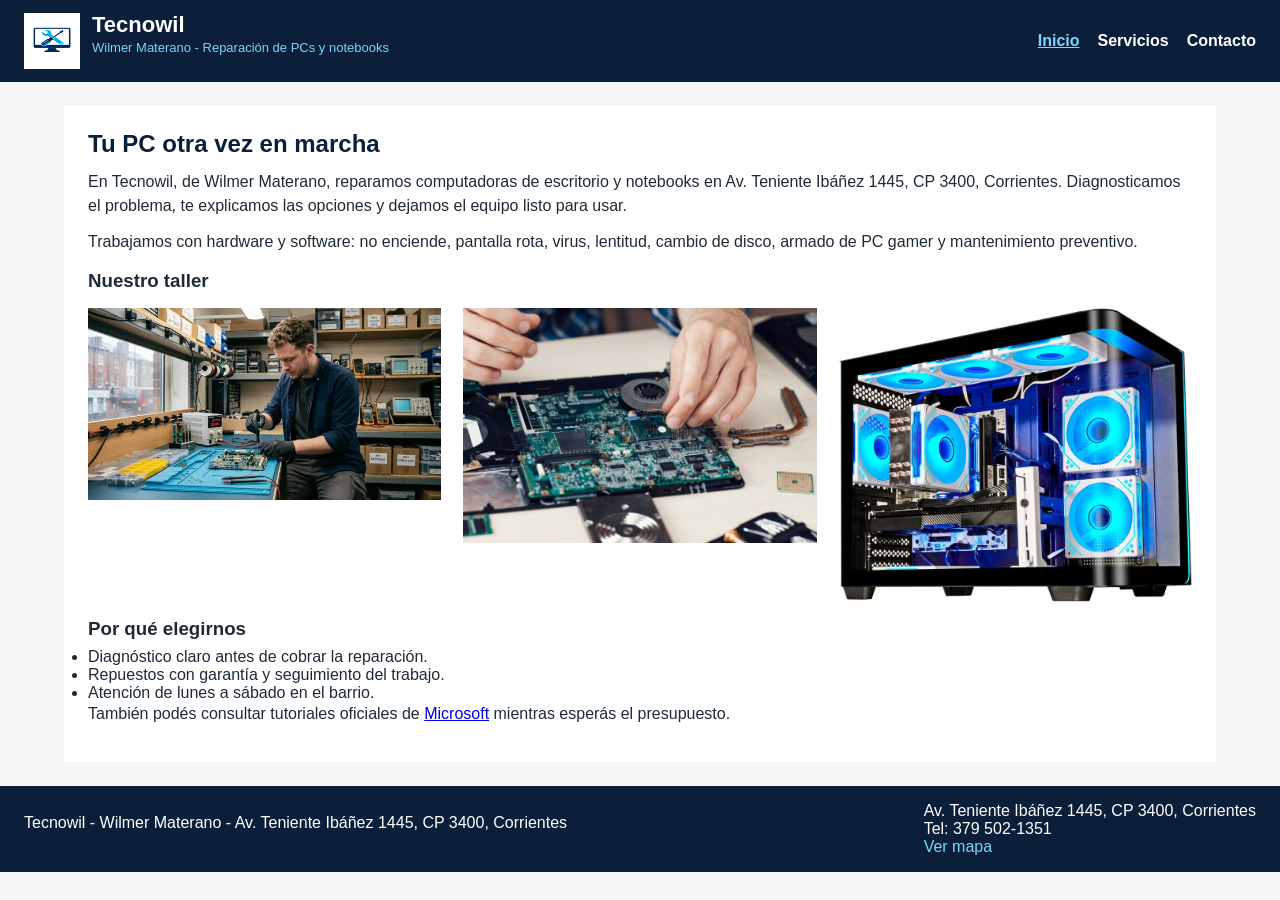
==== index.html @ 10c22e93 "agregando mis archivos del proyecto" ====
<!DOCTYPE html>
<html lang="es">
<head>
    <meta charset="UTF-8">
    <title>Tecnowil - Reparación de PCs</title>
    <link rel="stylesheet" href="css/style.css">
</head>
<body>
    <header>
        <div class="marca">
            <img src="media/logo.jpg" alt="Logo Tecnowil">
            <div>
                <h1>Tecnowil</h1>
                <p>Wilmer Materano - Reparación de PCs y notebooks</p>
            </div>
        </div>
        <nav>
            <ul>
                <li><a class="activo" href="index.html">Inicio</a></li>
                <li><a href="page/servicios.html">Servicios</a></li>
                <li><a href="page/contacto.html">Contacto</a></li>
            </ul>
        </nav>
    </header>

    <main class="inicio">
        <section>
            <h2>Tu PC otra vez en marcha</h2>
            <p>
                En Tecnowil, de Wilmer Materano, reparamos computadoras de escritorio y notebooks en Av. Teniente Ibáñez 1445, CP 3400, Corrientes. Diagnosticamos el problema, te explicamos las opciones y dejamos
                el equipo listo para usar.
            </p>
            <p>
                Trabajamos con hardware y software: no enciende, pantalla rota, virus,
                lentitud, cambio de disco, armado de PC gamer y mantenimiento preventivo.
            </p>
        </section>

        <section>
            <h3>Nuestro taller</h3>
            <div class="galeria">
                <img src="media/taller.jpg" alt="Técnico reparando una placa madre">
                <img src="media/notebook.jpg" alt="Notebook abierta en reparación">
                <img src="media/pc-gamer.jpg" alt="PC gamer armada en el taller">
            </div>
        </section>

        <article>
            <h3>Por qué elegirnos</h3>
            <ul>
                <li>Diagnóstico claro antes de cobrar la reparación.</li>
                <li>Repuestos con garantía y seguimiento del trabajo.</li>
                <li>Atención de lunes a sábado en el barrio.</li>
            </ul>
            <p>
                También podés consultar tutoriales oficiales de
                <a href="https://support.microsoft.com/es-es" target="_blank">Microsoft</a>
                mientras esperás el presupuesto.
            </p>
        </article>
    </main>

    <footer>
        <p>Tecnowil - Wilmer Materano - Av. Teniente Ibáñez 1445, CP 3400, Corrientes</p>
        <ul>
            <li>Av. Teniente Ibáñez 1445, CP 3400, Corrientes</li>
            <li>Tel: 379 502-1351</li>
            <li>
                <a href="https://maps.google.com/?q=Avenida+Teniente+Ibanez+1445+Corrientes+3400" target="_blank">Ver mapa</a>
            </li>
        </ul>
    </footer>
</body>
</html>
---- css/style.css ----
/* Tecnowil - estilos básicos 1ra entrega */
/* Header y footer en todos los HTML + main de inicio */

* {
    box-sizing: border-box;
    margin: 0;
    padding: 0;
}

body {
    font-family: Arial, Helvetica, sans-serif;
    background-color: #f4f6f8;
    color: #1f2a37;
}

/* HEADER - todas las páginas */
header {
    background-color: #0b1f3a;
    color: #ffffff;
    width: 100%;
    display: flex;
    justify-content: space-between;
    align-items: center;
    padding: 12px 24px;
}

.marca {
    display: flex;
    align-items: center;
}

.marca img {
    width: 56px;
    height: 56px;
    margin-right: 12px;
}

.marca h1 {
    font-size: 22px;
}

.marca p {
    font-size: 13px;
    color: #7dd3fc;
}

/* NAV */
nav ul {
    list-style: none;
    display: flex;
    align-items: center;
}

nav li {
    margin-left: 18px;
}

nav a {
    color: #ffffff;
    text-decoration: none;
    font-weight: bold;
}

nav a:hover {
    text-decoration: underline;
    color: #7dd3fc;
}

nav a.activo {
    color: #7dd3fc;
    text-decoration: underline;
}

/* MAIN de un HTML (index) */
main.inicio {
    width: 90%;
    margin: 24px auto;
    background-color: #ffffff;
    padding: 24px;
}

/* MAIN genérico (servicios y contacto) - poco estilo, como pide la consigna */
main {
    width: 90%;
    margin: 24px auto;
    background-color: #ffffff;
    padding: 24px;
}

h2 {
    margin-bottom: 12px;
    color: #0b1f3a;
}

h3 {
    margin: 16px 0 8px;
}

p {
    margin-bottom: 12px;
    line-height: 1.5;
}

.galeria {
    display: flex;
    justify-content: space-between;
    align-items: flex-start;
    margin: 16px 0;
}

.galeria img {
    width: 32%;
}

table {
    width: 100%;
    border-collapse: collapse;
    margin: 16px 0;
}

th, td {
    border: 1px solid #cbd5e1;
    padding: 10px;
    text-align: left;
}

th {
    background-color: #0b1f3a;
    color: #ffffff;
}

form label {
    display: block;
    margin-top: 10px;
    margin-bottom: 4px;
}

form input,
form textarea {
    width: 100%;
    padding: 8px;
    margin-bottom: 8px;
}

form input[type="submit"] {
    width: 200px;
    background-color: #0b1f3a;
    color: #ffffff;
    border: none;
    padding: 10px;
    cursor: pointer;
}

iframe {
    width: 100%;
    height: 280px;
    border: 0;
    margin-top: 12px;
}

/* FOOTER - todas las páginas */
footer {
    background-color: #0b1f3a;
    color: #ffffff;
    width: 100%;
    display: flex;
    justify-content: space-between;
    align-items: center;
    padding: 16px 24px;
}

footer a {
    color: #7dd3fc;
    text-decoration: none;
}

footer a:hover {
    text-decoration: underline;
}

footer ul {
    list-style: none;
}
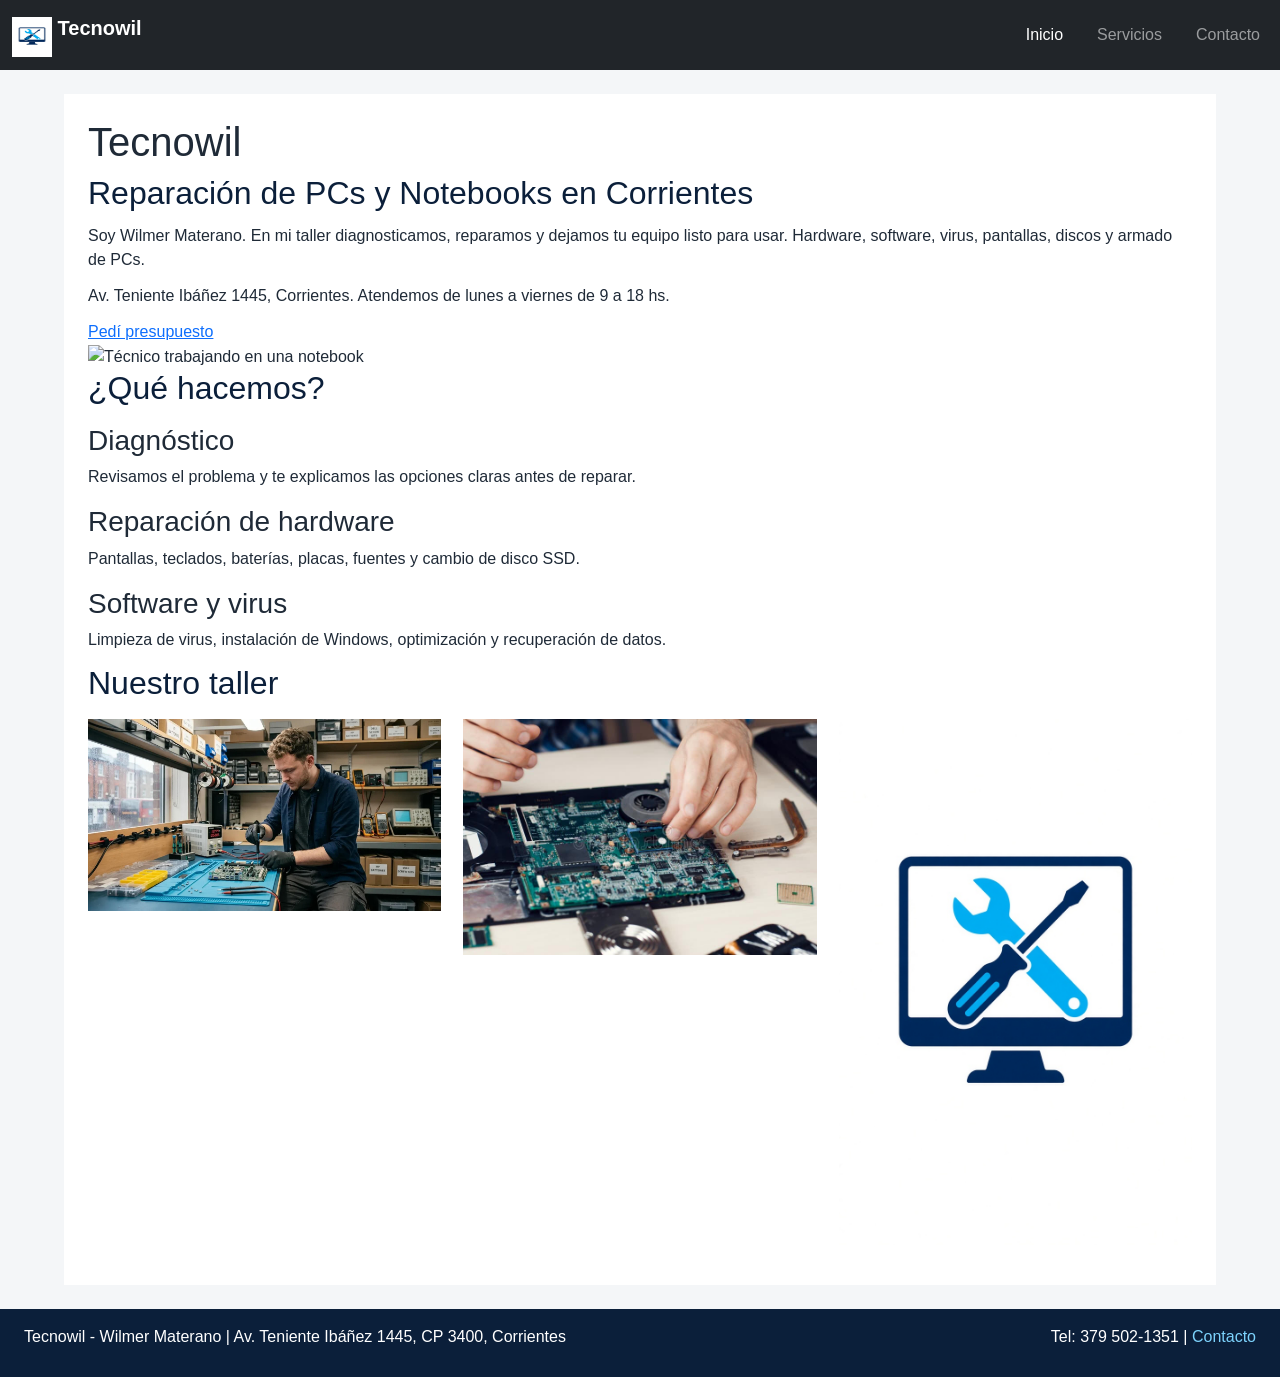
==== commit 776b02ad: "Add files via upload" ====
--- a/index.html
+++ b/index.html
@@ -2,73 +2,84 @@
 <html lang="es">
 <head>
     <meta charset="UTF-8">
-    <title>Tecnowil - Reparación de PCs</title>
+    <meta name="viewport" content="width=device-width, initial-scale=1.0">
+    <title>Tecnowil - Reparación de PCs y Notebooks</title>
+    <!-- Bootstrap 5.3.9 (solo para componentes) -->
+    <link href="https://cdn.jsdelivr.net/npm/bootstrap@5.3.9/dist/css/bootstrap.min.css" rel="stylesheet" integrity="sha384-yEPZ7jP9S0QKiUQ0m3jjsO4ProIW7wvR9gXkI7JOGa2XVsw53Yke2bsdkBbjmmiX" crossorigin="anonymous">
     <link rel="stylesheet" href="css/style.css">
 </head>
 <body>
-    <header>
-        <div class="marca">
-            <img src="media/logo.jpg" alt="Logo Tecnowil">
-            <div>
-                <h1>Tecnowil</h1>
-                <p>Wilmer Materano - Reparación de PCs y notebooks</p>
+    <!-- Navbar Bootstrap (componente 1) -->
+    <nav class="navbar navbar-expand-lg navbar-dark bg-dark">
+        <div class="container-fluid">
+            <a class="navbar-brand" href="index.html">
+                <img src="media/logo.jpg" alt="Logo Tecnowil" width="40" height="40" class="d-inline-block align-text-top logo-animado">
+                Tecnowil
+            </a>
+            <button class="navbar-toggler" type="button" data-bs-toggle="collapse" data-bs-target="#navbarNav" aria-controls="navbarNav" aria-expanded="false" aria-label="Toggle navigation">
+                <span class="navbar-toggler-icon"></span>
+            </button>
+            <div class="collapse navbar-collapse" id="navbarNav">
+                <ul class="navbar-nav ms-auto">
+                    <li class="nav-item">
+                        <a class="nav-link active" href="index.html">Inicio</a>
+                    </li>
+                    <li class="nav-item">
+                        <a class="nav-link" href="page/servicios.html">Servicios</a>
+                    </li>
+                    <li class="nav-item">
+                        <a class="nav-link" href="page/contacto.html">Contacto</a>
+                    </li>
+                </ul>
             </div>
         </div>
-        <nav>
-            <ul>
-                <li><a class="activo" href="index.html">Inicio</a></li>
-                <li><a href="page/servicios.html">Servicios</a></li>
-                <li><a href="page/contacto.html">Contacto</a></li>
-            </ul>
-        </nav>
-    </header>
+    </nav>
 
-    <main class="inicio">
-        <section>
-            <h2>Tu PC otra vez en marcha</h2>
-            <p>
-                En Tecnowil, de Wilmer Materano, reparamos computadoras de escritorio y notebooks en Av. Teniente Ibáñez 1445, CP 3400, Corrientes. Diagnosticamos el problema, te explicamos las opciones y dejamos
-                el equipo listo para usar.
-            </p>
-            <p>
-                Trabajamos con hardware y software: no enciende, pantalla rota, virus,
-                lentitud, cambio de disco, armado de PC gamer y mantenimiento preventivo.
-            </p>
+    <main>
+        <section class="hero animar-entrada">
+            <div class="hero-texto">
+                <h1>Tecnowil</h1>
+                <h2>Reparación de PCs y Notebooks en Corrientes</h2>
+                <p>Soy Wilmer Materano. En mi taller diagnosticamos, reparamos y dejamos tu equipo listo para usar. Hardware, software, virus, pantallas, discos y armado de PCs.</p>
+                <p>Av. Teniente Ibáñez 1445, Corrientes. Atendemos de lunes a viernes de 9 a 18 hs.</p>
+                <a href="page/contacto.html" class="btn-principal">Pedí presupuesto</a>
+            </div>
+            <img src="images/estudiante.jpg" alt="Técnico trabajando en una notebook">
         </section>
 
         <section>
-            <h3>Nuestro taller</h3>
-            <div class="galeria">
-                <img src="media/taller.jpg" alt="Técnico reparando una placa madre">
-                <img src="media/notebook.jpg" alt="Notebook abierta en reparación">
-                <img src="media/pc-gamer.jpg" alt="PC gamer armada en el taller">
+            <h2>¿Qué hacemos?</h2>
+            <div class="servicios-grid">
+                <div class="servicio-card">
+                    <h3>Diagnóstico</h3>
+                    <p>Revisamos el problema y te explicamos las opciones claras antes de reparar.</p>
+                </div>
+                <div class="servicio-card">
+                    <h3>Reparación de hardware</h3>
+                    <p>Pantallas, teclados, baterías, placas, fuentes y cambio de disco SSD.</p>
+                </div>
+                <div class="servicio-card">
+                    <h3>Software y virus</h3>
+                    <p>Limpieza de virus, instalación de Windows, optimización y recuperación de datos.</p>
+                </div>
             </div>
         </section>
 
-        <article>
-            <h3>Por qué elegirnos</h3>
-            <ul>
-                <li>Diagnóstico claro antes de cobrar la reparación.</li>
-                <li>Repuestos con garantía y seguimiento del trabajo.</li>
-                <li>Atención de lunes a sábado en el barrio.</li>
-            </ul>
-            <p>
-                También podés consultar tutoriales oficiales de
-                <a href="https://support.microsoft.com/es-es" target="_blank">Microsoft</a>
-                mientras esperás el presupuesto.
-            </p>
-        </article>
+        <section>
+            <h2>Nuestro taller</h2>
+            <div class="galeria">
+                <img src="media/taller.jpg" alt="Taller de reparación">
+                <img src="media/notebook.jpg" alt="Notebook en reparación">
+                <img src="media/logo.jpg" alt="Logo Tecnowil">
+            </div>
+        </section>
     </main>
 
     <footer>
-        <p>Tecnowil - Wilmer Materano - Av. Teniente Ibáñez 1445, CP 3400, Corrientes</p>
-        <ul>
-            <li>Av. Teniente Ibáñez 1445, CP 3400, Corrientes</li>
-            <li>Tel: 379 502-1351</li>
-            <li>
-                <a href="https://maps.google.com/?q=Avenida+Teniente+Ibanez+1445+Corrientes+3400" target="_blank">Ver mapa</a>
-            </li>
-        </ul>
+        <p>Tecnowil - Wilmer Materano | Av. Teniente Ibáñez 1445, CP 3400, Corrientes</p>
+        <p>Tel: 379 502-1351 | <a href="page/contacto.html">Contacto</a></p>
     </footer>
+
+    <script src="https://cdn.jsdelivr.net/npm/bootstrap@5.3.9/dist/js/bootstrap.bundle.min.js" integrity="sha384-WyOxWvTyr1QaMPfiPJSv76iReVthorl5uWlFtZPyK0IEB0hGzo9y5Bp9mYanr8Bu" crossorigin="anonymous"></script>
 </body>
 </html>
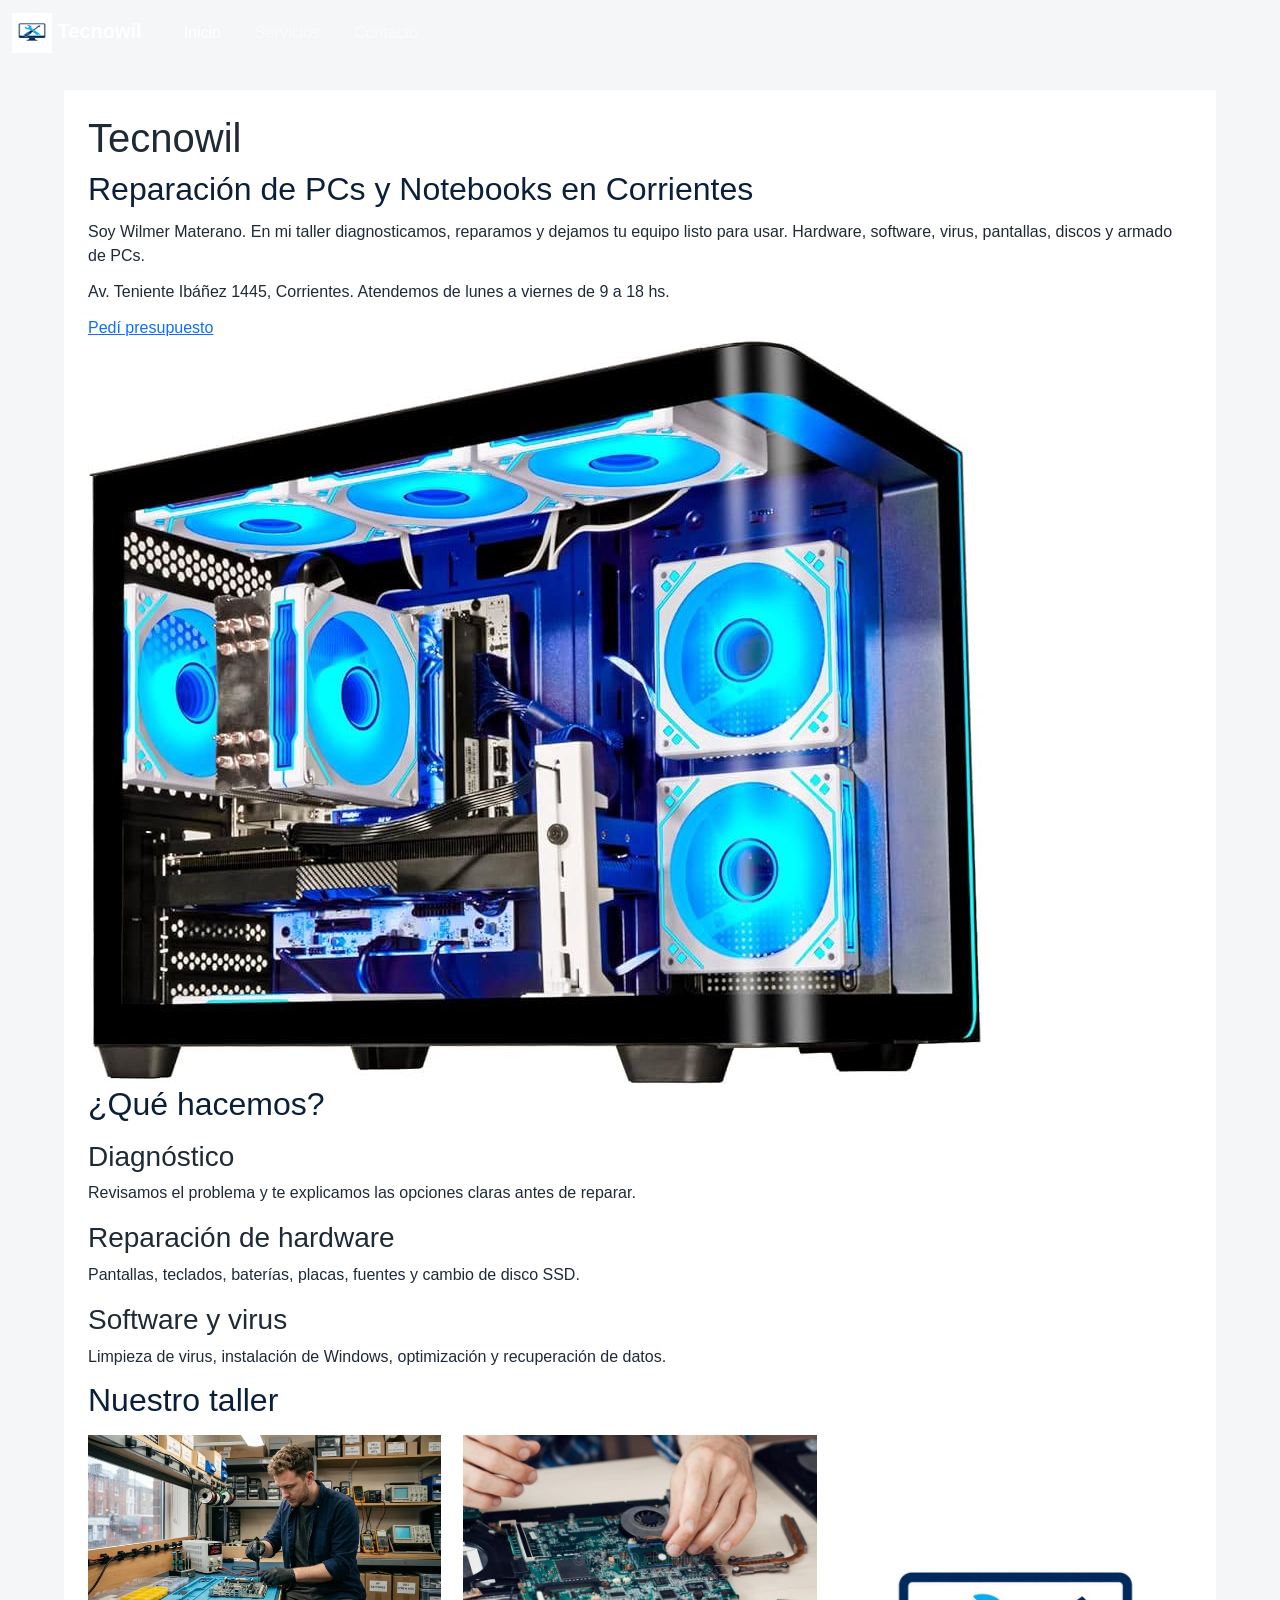
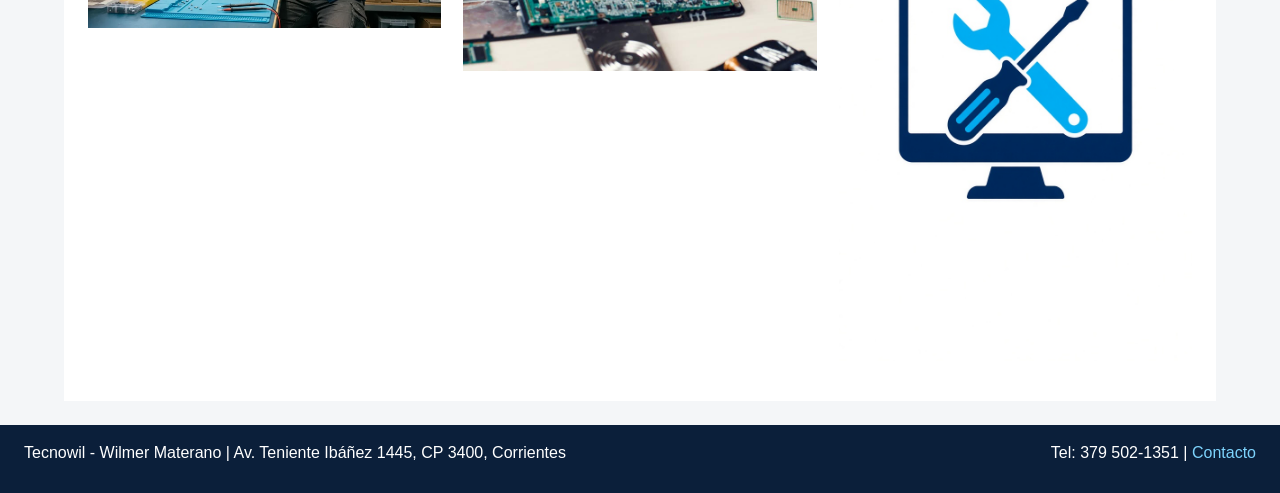
==== commit a74c17f1: "Entrega final: index.html con navbar de Bootstrap y maquetado propio" ====
--- a/index.html
+++ b/index.html
@@ -10,17 +10,17 @@
 </head>
 <body>
     <!-- Navbar Bootstrap (componente 1) -->
-    <nav class="navbar navbar-expand-lg navbar-dark bg-dark">
+    <nav class="navbar navbar-expand-lg navbar-dark">
         <div class="container-fluid">
             <a class="navbar-brand" href="index.html">
-                <img src="media/logo.jpg" alt="Logo Tecnowil" width="40" height="40" class="d-inline-block align-text-top logo-animado">
+                <img src="media/logo.jpg" alt="Logo Tecnowil" width="40" height="40" class="logo-animado">
                 Tecnowil
             </a>
-            <button class="navbar-toggler" type="button" data-bs-toggle="collapse" data-bs-target="#navbarNav" aria-controls="navbarNav" aria-expanded="false" aria-label="Toggle navigation">
+            <button class="navbar-toggler" type="button" data-bs-toggle="collapse" data-bs-target="#navbarNav" aria-controls="navbarNav" aria-expanded="false" aria-label="Abrir menú">
                 <span class="navbar-toggler-icon"></span>
             </button>
             <div class="collapse navbar-collapse" id="navbarNav">
-                <ul class="navbar-nav ms-auto">
+                <ul class="navbar-nav">
                     <li class="nav-item">
                         <a class="nav-link active" href="index.html">Inicio</a>
                     </li>
@@ -44,7 +44,7 @@
                 <p>Av. Teniente Ibáñez 1445, Corrientes. Atendemos de lunes a viernes de 9 a 18 hs.</p>
                 <a href="page/contacto.html" class="btn-principal">Pedí presupuesto</a>
             </div>
-            <img src="images/estudiante.jpg" alt="Técnico trabajando en una notebook">
+            <img src="media/pc-gamer.jpg" alt="PC armada en el taller de Tecnowil">
         </section>
 
         <section>
